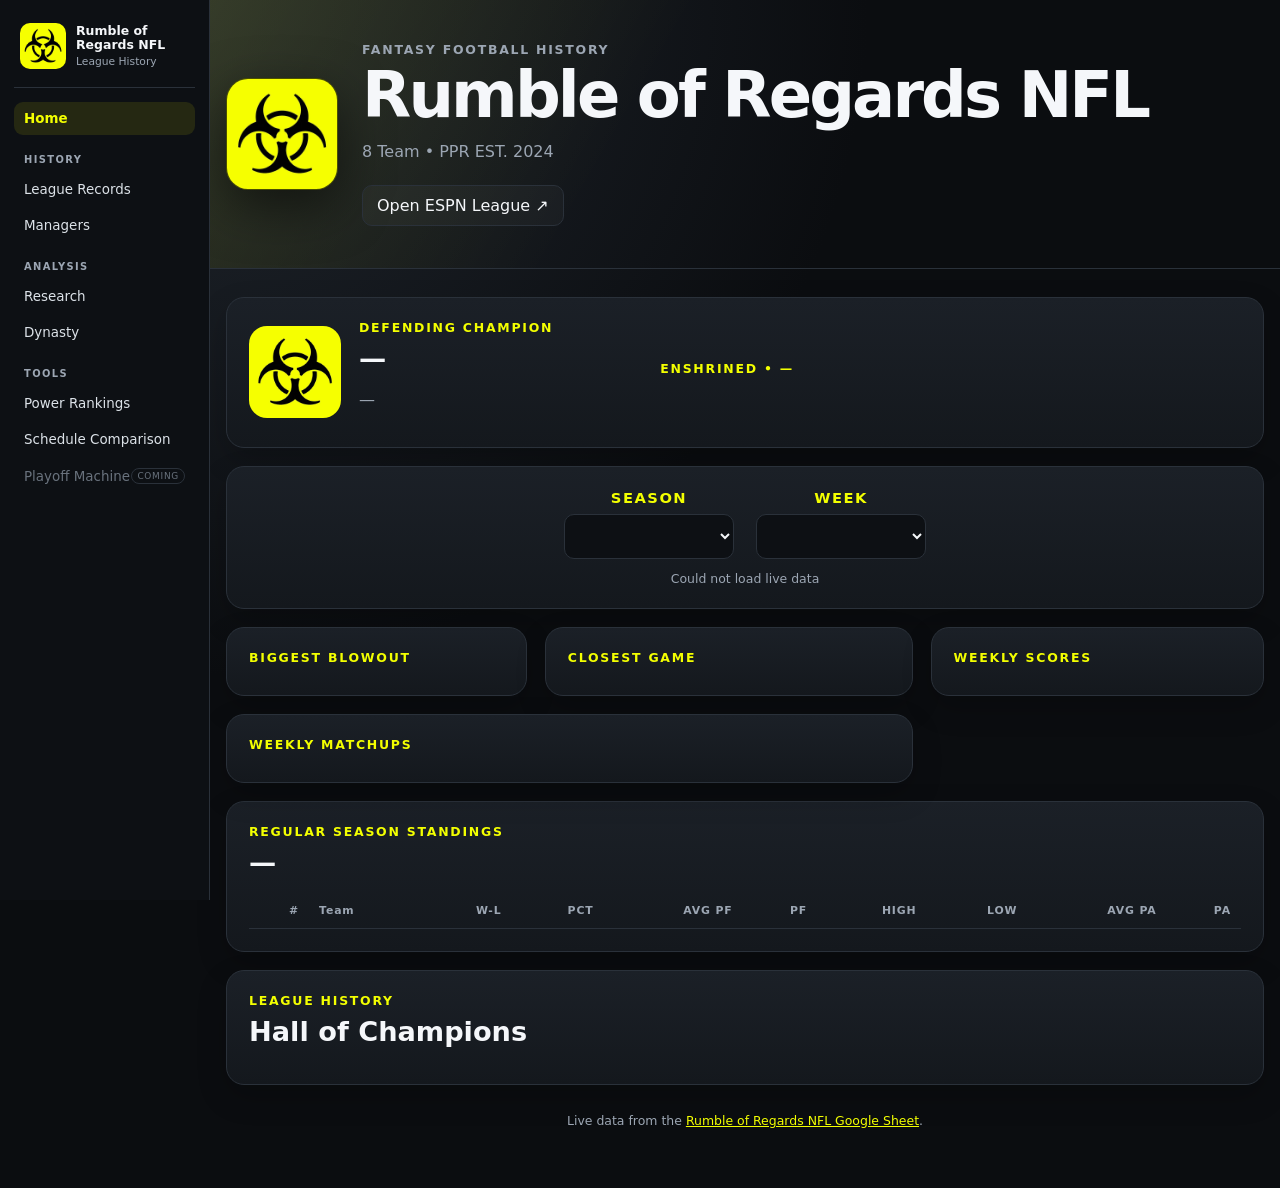
==== index.html @ ae2e580d "Add files via upload" ====
<!doctype html><html lang="en"><head><meta charset="utf-8"><meta name="viewport" content="width=device-width,initial-scale=1"><title>Rumble of Regards NFL</title><link rel="stylesheet" href="styles.css"></head><body data-page="home" data-root="">
<button class="nav-toggle" id="navToggle" aria-label="Open navigation">☰</button>
<aside class="sidebar" id="sidebar"><a class="side-brand" href="./"><img src="league-logo.png" alt="League logo"><span><strong>Rumble of Regards NFL</strong><small>League History</small></span></a><nav class="side-nav"><a class="active" href="./">Home</a><p>History</p><a href="records/">League Records</a><a href="managers/">Managers</a><p>Analysis</p><a href="research/">Research</a><a href="dynasty/">Dynasty</a><p>Tools</p><a href="power-rankings/">Power Rankings</a><a href="schedule-comparison/">Schedule Comparison</a><span class="coming">Playoff Machine <em>Coming</em></span></nav></aside>
<div class="site-content">
<header class="hero"><div class="hero-inner"><img class="league-logo" src="league-logo.png" alt="League logo"><div><p class="eyebrow">FANTASY FOOTBALL HISTORY</p><h1 id="leagueName">Rumble of Regards NFL</h1><p id="leagueMeta">8 Team • PPR EST. 2024</p><a class="espn" href="https://fantasy.espn.com/football/league?leagueId=625734384" target="_blank" rel="noopener">Open ESPN League ↗</a></div></div></header>
<main class="shell">
<section class="champ card"><div class="champ-identity"><img id="champLogo" class="champ-logo" src="league-logo.png" alt="Champion logo"><div><p class="section-kicker">DEFENDING CHAMPION</p><h2 id="champTeam">—</h2><p id="champOwner" class="muted">—</p></div></div><div><p class="section-kicker">ENSHRINED • <span id="champYear">—</span></p><div id="enshrined" class="chips"></div></div></section>
<section class="controls card"><div class="selector-group"><label>SEASON<select id="yearSelect"></select></label><label>WEEK<select id="weekSelect"></select></label></div><div id="status" class="status">Loading live league data…</div></section>
<section id="weeklySection" class="weekly"><div class="weekly-left"><div class="weekly-records"><article class="matchup card blowout-card"><p class="section-kicker">BIGGEST BLOWOUT</p><div id="blowout"></div></article><article class="matchup card closest-card"><p class="section-kicker">CLOSEST GAME</p><div id="closest"></div></article></div><article id="weeklyMatchupsCard" class="card weekly-matchups-card"><p class="section-kicker">WEEKLY MATCHUPS</p><div id="weeklyMatchups" class="weekly-matchups"></div></article></div><article class="rankings card"><p class="section-kicker">WEEKLY SCORES</p><div id="scorers"></div></article></section>
<section class="card standings-card"><div class="section-head"><div><p class="section-kicker">REGULAR SEASON STANDINGS</p><h2 id="standingsTitle">—</h2></div></div><div class="table-wrap"><table><thead><tr><th>#</th><th>Team</th><th>W-L</th><th>PCT</th><th>AVG PF</th><th>PF</th><th>HIGH</th><th>LOW</th><th>AVG PA</th><th>PA</th></tr></thead><tbody id="standings"></tbody></table></div></section>
<section class="card shrine-card"><div class="section-head"><div><p class="section-kicker">LEAGUE HISTORY</p><h2>Hall of Champions</h2></div></div><div id="shrine" class="shrine"></div></section>
<footer>Live data from the <a href="https://docs.google.com/spreadsheets/d/1fAeyzxWgOLn67g6x2Xu19f7HSlxqkM6YHF6nb90dzz0/preview#gid=2092058691" target="_blank" rel="noopener noreferrer">Rumble of Regards NFL Google Sheet</a>.</footer></main></div><script src="app.js"></script></body></html>
---- styles.css ----
:root{--bg:#0b0d10;--panel:#14181d;--panel2:#1b2027;--text:#f5f7fa;--muted:#9ca6b3;--line:#2a313a;--accent:#f3ff00;--danger:#ff6b6b;--good:#7ee787}*{box-sizing:border-box}body{margin:0;background:radial-gradient(circle at 15% 0,#20262e 0,#0b0d10 42%);color:var(--text);font-family:Inter,ui-sans-serif,system-ui,-apple-system,Segoe UI,sans-serif}.hero{border-bottom:1px solid var(--line);background:linear-gradient(120deg,rgba(243,255,0,.10),transparent 40%)}.hero-inner,.shell{width:min(1180px,calc(100% - 32px));margin:auto}.hero-inner{display:flex;gap:24px;align-items:center;padding:42px 0}.league-logo{width:112px;height:112px;object-fit:cover;border-radius:22px;border:1px solid #4b4f00;box-shadow:0 16px 50px #0008}.eyebrow,.section-kicker{font-size:.78rem;letter-spacing:.14em;font-weight:900;color:var(--accent);margin:0 0 8px}.hero h1{font-size:clamp(2rem,5vw,4rem);line-height:.95;margin:0 0 10px;letter-spacing:-.045em}.hero p{color:var(--muted)}.espn{display:inline-block;margin-top:8px;padding:10px 14px;border:1px solid var(--line);border-radius:10px;color:var(--text);text-decoration:none;background:#ffffff08}.shell{padding:28px 0 60px}.card{background:linear-gradient(180deg,var(--panel2),var(--panel));border:1px solid var(--line);border-radius:18px;padding:22px;box-shadow:0 12px 30px #0003}.champ{display:grid;grid-template-columns:1fr 1.5fr;gap:24px;align-items:center}.champ-identity{display:flex;gap:18px;align-items:center}.champ-logo{width:92px;height:92px;border-radius:18px;object-fit:cover;background:#0d1014}.champ h2,.section-head h2{margin:0;font-size:1.7rem}.muted{color:var(--muted)}.chips{display:flex;flex-wrap:wrap;gap:8px}.chip{background:#0d1014;border:1px solid var(--line);padding:7px 10px;border-radius:999px;font-size:.85rem}.controls{margin-top:18px;text-align:center}.selector-group{display:flex;justify-content:center;gap:22px}.controls label{font-size:.92rem;color:var(--accent);font-weight:900;letter-spacing:.10em}.controls select{display:block;margin-top:8px;min-width:170px;background:#0d1014;color:var(--text);border:1px solid var(--line);border-radius:10px;padding:12px 38px 12px 14px;font-size:1rem;font-weight:700}.status{margin-top:12px;color:var(--muted);font-size:.78rem}.weekly{display:grid;grid-template-columns:1fr 1fr 1.25fr;gap:18px;margin-top:18px}.matchup-line{display:flex;justify-content:space-between;align-items:center;gap:15px;padding:11px 0;border-bottom:1px solid var(--line)}.matchup-line:last-of-type{border-bottom:0}.team-ident{display:flex;align-items:center;gap:10px;min-width:0}.team-ident>span{display:flex;flex-direction:column;min-width:0}.team-ident strong{font-size:.94rem;white-space:normal}.team-ident small{color:var(--muted);font-size:.72rem;margin-top:2px}.team-logo{width:42px;height:42px;border-radius:9px;object-fit:cover;flex:0 0 auto}.rank-logo{width:32px;height:32px;border-radius:7px;object-fit:cover}.stand-logo{width:30px;height:30px;border-radius:6px;object-fit:cover}.score{font-variant-numeric:tabular-nums;font-weight:800}.diff{margin-top:14px;font-size:1.55rem;font-weight:900}.matchup:nth-child(1) .diff{color:var(--danger)}.matchup:nth-child(2) .diff{color:var(--good)}.rank-row{display:grid;grid-template-columns:28px 1fr auto;gap:10px;align-items:center;padding:7px 0;border-bottom:1px solid var(--line);font-size:.92rem}.rank-row:last-child{border:0}.rank-num{color:var(--muted);font-weight:800}.standings-card,.shrine-card{margin-top:18px}.section-head{display:flex;align-items:end;justify-content:space-between;margin-bottom:15px}.table-wrap{overflow-x:auto}table{width:100%;border-collapse:collapse;white-space:nowrap}th,td{text-align:right;padding:11px 10px;border-bottom:1px solid var(--line);font-size:.86rem;font-variant-numeric:tabular-nums}th{font-size:.68rem;letter-spacing:.08em;color:var(--muted)}th:nth-child(2),td:nth-child(2){text-align:left}tbody tr:hover{background:#ffffff05}.shrine{display:grid;grid-template-columns:repeat(2,minmax(0,1fr));gap:16px}.champ-history{border:1px solid var(--line);border-radius:15px;padding:18px;background:#0d101480}.history-head{display:flex;gap:14px;align-items:center}.history-logo{width:72px;height:72px;border-radius:14px;object-fit:cover}.history-year{color:var(--accent);font-size:.7rem;letter-spacing:.12em;font-weight:900}.history-head h3{margin:3px 0 2px;font-size:1.25rem}.history-head p{margin:0;color:var(--muted);font-size:.85rem}.history-roster{display:flex;flex-wrap:wrap;gap:6px;margin-top:14px}.history-roster span{font-size:.75rem;padding:6px 8px;border:1px solid var(--line);border-radius:999px;color:#d9dee5}footer{text-align:center;color:var(--muted);font-size:.78rem;padding-top:28px}@media(max-width:850px){.weekly{grid-template-columns:1fr 1fr}.rankings{grid-column:1/-1}.champ{grid-template-columns:1fr}.shrine{grid-template-columns:1fr}}@media(max-width:560px){.hero-inner{align-items:flex-start}.league-logo{width:78px;height:78px;border-radius:16px}.weekly{grid-template-columns:1fr}.rankings{grid-column:auto}.selector-group{gap:10px}.controls label{flex:1}.controls select{min-width:0;width:100%}.card{padding:17px}.hero-inner,.shell{width:min(100% - 20px,1180px)}.champ-logo{width:72px;height:72px}.team-logo{width:38px;height:38px}}

/* v2.3.1 weekly matchups — preserves the original three-column weekly layout */
.weekly{align-items:start}
.weekly>.matchup,.weekly>.rankings{align-self:start;height:auto}
.weekly-matchups-card{grid-column:1/3;min-width:0}
.weekly-matchups{display:grid;grid-template-columns:repeat(2,minmax(0,1fr));gap:12px}
.weekly-game{border:1px solid var(--line);border-radius:13px;background:#0d101480;overflow:hidden}
.game-team{display:grid;grid-template-columns:minmax(0,1fr) auto;gap:12px;align-items:center;padding:11px 12px}
.game-team+.game-team{border-top:1px solid var(--line)}
.game-team .team-ident{min-width:0}
.game-team .team-logo{width:38px;height:38px}
.game-meta{display:flex;gap:8px;align-items:center;margin-top:3px;font-size:.70rem;color:var(--muted);font-variant-numeric:tabular-nums}
.game-record{font-weight:750;color:#c6ced8}
.streak{font-weight:900;letter-spacing:.02em}
.streak-win{color:var(--good)}
.streak-loss{color:var(--danger)}
.game-score{font-size:1.05rem;font-weight:900;font-variant-numeric:tabular-nums;color:var(--text)}
.game-team.loser .game-score{color:#7f8995}
.weekly.playoffs .weekly-matchups-card{grid-column:1/-1}
@media(max-width:850px){.weekly-matchups-card{grid-column:1/-1}.weekly-matchups{grid-template-columns:repeat(2,minmax(0,1fr))}}
@media(max-width:560px){.weekly-matchups{grid-template-columns:1fr}.game-team{padding:10px}.game-meta{gap:6px}}

/* v2.3.2 balanced weekly layout */
.weekly{grid-template-columns:minmax(0,1.75fr) minmax(260px,.85fr);align-items:start}
.weekly-left{display:grid;gap:18px;min-width:0}
.weekly-records{display:grid;grid-template-columns:minmax(0,.9fr) minmax(0,1.1fr);gap:18px;align-items:stretch}
.weekly-records>.matchup{height:100%;align-self:stretch}
.weekly-matchups-card{grid-column:auto;min-width:0}
.weekly-matchups{grid-template-columns:repeat(2,minmax(0,1fr))}
.weekly>.rankings{grid-column:2;grid-row:1;align-self:start;height:auto;min-width:0}
.weekly.playoffs .weekly-left{display:contents}
.weekly.playoffs .weekly-records{grid-column:1;grid-row:1}
.weekly.playoffs>.rankings{grid-column:2;grid-row:1}
.weekly.playoffs .weekly-matchups-card{grid-column:1/-1;grid-row:2}
@media(max-width:850px){
  .weekly{grid-template-columns:1fr}
  .weekly-left{display:grid}
  .weekly>.rankings,.weekly.playoffs>.rankings{grid-column:1;grid-row:auto}
  .weekly.playoffs .weekly-left{display:grid}
  .weekly.playoffs .weekly-records,.weekly.playoffs .weekly-matchups-card{grid-column:auto;grid-row:auto}
}
@media(max-width:560px){
  .weekly-records{grid-template-columns:1fr}
  .weekly-matchups{grid-template-columns:1fr}
}

/* v2.4.1 navigation — layered on top of the locked v2.3.2 homepage */
.sidebar{position:fixed;inset:0 auto 0 0;width:210px;background:#0d1014;border-right:1px solid var(--line);z-index:50;padding:18px 14px;overflow-y:auto}.site-content{margin-left:210px}.side-brand{display:flex;align-items:center;gap:10px;color:var(--text);text-decoration:none;padding:5px 6px 18px;border-bottom:1px solid var(--line)}.side-brand img{width:46px;height:46px;border-radius:10px;object-fit:cover}.side-brand span{display:flex;flex-direction:column;min-width:0}.side-brand strong{font-size:.78rem;line-height:1.15}.side-brand small{font-size:.67rem;color:var(--muted);margin-top:3px}.side-nav{display:flex;flex-direction:column;gap:3px;padding-top:14px}.side-nav p{margin:16px 10px 5px;color:var(--muted);font-size:.62rem;font-weight:900;letter-spacing:.14em;text-transform:uppercase}.side-nav a,.side-nav .coming{display:flex;align-items:center;justify-content:space-between;padding:9px 10px;border-radius:9px;color:#dce2e8;text-decoration:none;font-size:.84rem}.side-nav a:hover{background:#ffffff08}.side-nav a.active{background:rgba(243,255,0,.10);color:var(--accent);font-weight:850}.side-nav .coming{color:#69727d}.side-nav em{font-style:normal;font-size:.56rem;text-transform:uppercase;letter-spacing:.08em;border:1px solid var(--line);border-radius:999px;padding:2px 5px}.nav-toggle{display:none;position:fixed;top:12px;left:12px;z-index:70;border:1px solid var(--line);border-radius:9px;background:#11151a;color:var(--text);font-size:1.25rem;padding:7px 10px}
/* Records */
.records-hero{border-bottom:1px solid var(--line);background:linear-gradient(120deg,rgba(243,255,0,.10),transparent 40%)}.records-hero .hero-inner{padding:42px 0}.records-hero h1{font-size:clamp(2.2rem,5vw,4rem);line-height:.95;margin:0 0 10px;letter-spacing:-.045em}.records-hero p{color:var(--muted)}.records-status{text-align:center;margin:0 0 18px}.record-grid{display:grid;grid-template-columns:repeat(2,minmax(0,1fr));gap:18px;margin-top:18px}.record-card h2{margin:0 0 14px;font-size:1.45rem}.record-list,.record-matchups{display:flex;flex-direction:column;gap:8px}.record-row{display:grid;grid-template-columns:32px minmax(0,1fr) auto;align-items:center;gap:10px;padding:10px 0;border-bottom:1px solid var(--line)}.record-row:last-child{border-bottom:0}.record-rank{font-weight:900;color:var(--muted);font-variant-numeric:tabular-nums}.record-value{font-weight:950;font-size:1.08rem;font-variant-numeric:tabular-nums;text-align:right}.record-detail{color:var(--muted);font-size:.70rem;margin-top:3px}.record-game{border:1px solid var(--line);border-radius:13px;background:#0d101480;overflow:hidden}.record-game-head{display:flex;justify-content:space-between;align-items:baseline;gap:12px;padding:9px 12px;border-bottom:1px solid var(--line)}.record-game-head strong{font-size:1rem}.record-game-head span{font-size:.68rem;color:var(--muted);text-transform:uppercase;letter-spacing:.07em}.record-game .game-team{padding:9px 12px}.record-game .game-score{font-size:1rem}.record-game .team-logo{width:36px;height:36px}.record-game .game-team.winner .game-score{color:var(--text)}.record-game .game-team.loser .game-score{color:#7f8995}
@media(max-width:1100px){.sidebar{width:185px}.site-content{margin-left:185px}}
@media(max-width:850px){.sidebar{transform:translateX(-100%);transition:transform .2s ease;width:230px;box-shadow:12px 0 30px #0008}.sidebar.open{transform:translateX(0)}.site-content{margin-left:0}.nav-toggle{display:block}.record-grid{grid-template-columns:1fr}.records-hero .hero-inner{padding-top:70px}}

/* v2.5 Managers */
.managers-shell{display:flex;flex-direction:column;gap:18px}.manager-picker{text-align:center}.manager-picker label{font-size:.72rem;color:var(--accent);font-weight:900;letter-spacing:.12em}.manager-picker select{display:block;margin:9px auto 0;min-width:260px;background:#0d1014;color:var(--text);border:1px solid var(--line);border-radius:10px;padding:12px 38px 12px 14px;font-size:1rem;font-weight:800}.manager-profile{display:flex;align-items:center;gap:20px}.manager-logo{width:100px;height:100px;border-radius:18px;object-fit:cover}.manager-profile h2{font-size:2rem;margin:3px 0}.career-stat-grid{display:grid;grid-template-columns:repeat(5,minmax(0,1fr));gap:10px;margin:2px 0 20px}.career-stat{background:#0d1014;border:1px solid var(--line);border-radius:12px;padding:14px}.career-stat span{display:block;color:var(--muted);font-size:.67rem;text-transform:uppercase;letter-spacing:.07em;font-weight:800}.career-stat strong{display:block;margin-top:5px;font-size:1.18rem;font-variant-numeric:tabular-nums}.career-record-grid{grid-template-columns:repeat(4,minmax(0,1fr));margin-bottom:0}.subsection-title{border-top:1px solid var(--line);padding-top:18px;margin:0 0 8px;color:var(--accent);font-size:.72rem;font-weight:900;letter-spacing:.10em;text-transform:uppercase}.manager-two-col{display:grid;grid-template-columns:1.15fr .85fr;gap:18px}.manager-table th:first-child,.manager-table td:first-child{text-align:left}.manager-table th:nth-child(2),.manager-table td:nth-child(2){text-align:left}.h2h-table th:not(:first-child),.h2h-table td:not(:first-child),.playoff-table th:not(:first-child),.playoff-table td:not(:first-child){text-align:right}.playoff-table th:first-child,.playoff-table td:first-child{text-align:left}
@media(max-width:950px){.career-stat-grid{grid-template-columns:repeat(3,1fr)}.career-record-grid{grid-template-columns:repeat(2,1fr)}.manager-two-col{grid-template-columns:1fr}}
@media(max-width:560px){.manager-profile{align-items:flex-start}.manager-logo{width:78px;height:78px}.career-stat-grid,.career-record-grid{grid-template-columns:repeat(2,1fr)}.manager-picker select{min-width:0;width:100%}}

/* v2.6 Research */
.research-shell{display:flex;flex-direction:column;gap:18px}.research-controls{text-align:center}.research-selectors{display:flex;justify-content:center;gap:18px;flex-wrap:wrap}.research-selectors label{font-size:.72rem;color:var(--accent);font-weight:900;letter-spacing:.12em}.research-selectors select{display:block;margin-top:8px;min-width:145px;background:#0d1014;color:var(--text);border:1px solid var(--line);border-radius:10px;padding:11px 34px 11px 12px;font-size:.95rem;font-weight:800}.research-range{margin:10px 0 0;font-weight:850}.research-table-wrap{margin-top:14px}.research-table{min-width:900px}.research-table th:first-child,.research-table td:first-child{text-align:right}.research-table th:nth-child(2),.research-table td:nth-child(2){position:sticky;left:0;background:var(--panel);z-index:2}.research-table thead th:nth-child(2){z-index:3}.research-table td strong{color:var(--accent)}
@media(max-width:560px){.research-selectors{display:grid;grid-template-columns:1fr 1fr}.research-selectors label:first-child{grid-column:1/-1}.research-selectors select{width:100%;min-width:0}}

/* Dynasty */
.dynasty-controls{display:flex;align-items:center;justify-content:space-between;gap:24px}.dynasty-check{display:flex;align-items:center;gap:10px;font-weight:800;cursor:pointer}.dynasty-check input{width:20px;height:20px}.dynasty-podium-grid{display:grid;grid-template-columns:repeat(3,1fr);gap:16px}.dynasty-podium{background:var(--card);border:1px solid var(--line);border-radius:18px;padding:22px;display:flex;flex-direction:column;align-items:center;text-align:center;gap:8px}.dynasty-podium .team-ident{flex-direction:column}.dynasty-podium .history-logo{width:68px;height:68px}.dynasty-podium>strong{font-size:1.8rem}.dynasty-rank{font-weight:900;font-size:1.15rem}.dynasty-table-wrap{overflow-x:auto}.dynasty-table{min-width:1550px}.dynasty-key{display:grid;grid-template-columns:repeat(3,1fr);gap:18px}.dynasty-key h3{margin:0 0 6px}.dynasty-key p{margin:0;color:var(--muted)}@media(max-width:800px){.dynasty-controls{align-items:flex-start;flex-direction:column}.dynasty-podium-grid,.dynasty-key{grid-template-columns:1fr}}
.dynasty-control-group{display:flex;gap:22px;align-items:center;flex-wrap:wrap}.dynasty-sort-label{display:flex;align-items:center;gap:9px;font-weight:700}.dynasty-sort-label select{min-width:170px}.dynasty-core{display:flex;gap:10px;justify-content:center;flex-wrap:wrap;margin-top:10px;font-size:.78rem}.dynasty-core span{background:rgba(255,255,255,.06);border:1px solid var(--line);border-radius:999px;padding:5px 8px}.dynasty-core b{margin-left:3px}

/* v2.7.6: League Records emphasis + footer source links */
.record-game-head strong {
  color: var(--accent);
}
footer a,
footer a:visited {
  color: var(--accent);
  text-decoration: underline;
}
footer a:hover {
  color: var(--text);
}


/* v2.8 Power Rankings */
.power-shell{display:flex;flex-direction:column;gap:18px}.power-controls{text-align:center}.power-selectors{display:flex;justify-content:center;gap:18px;flex-wrap:wrap}.power-selectors label{font-size:.72rem;color:var(--accent);font-weight:900;letter-spacing:.12em}.power-selectors select{display:block;margin-top:8px;min-width:160px;background:#0d1014;color:var(--text);border:1px solid var(--line);border-radius:10px;padding:11px 34px 11px 12px;font-size:.95rem;font-weight:800}.power-table{min-width:850px}.power-table th:first-child,.power-table td:first-child{text-align:right}.power-table .power-score{color:var(--accent);font-size:1rem}.power-formula h2{margin:0 0 12px}.power-formula p{line-height:1.55}.power-formula strong{color:var(--text)}
@media(max-width:560px){.power-selectors{display:grid;grid-template-columns:1fr 1fr}.power-selectors select{width:100%;min-width:0}}


/* v2.9 Schedule Comparison */
.schedule-shell{display:flex;flex-direction:column;gap:18px}.schedule-controls{text-align:center}.schedule-selectors{display:flex;justify-content:center;gap:18px;flex-wrap:wrap}.schedule-selectors label{font-size:.72rem;color:var(--accent);font-weight:900;letter-spacing:.12em}.schedule-selectors select{display:block;margin-top:8px;min-width:170px;background:#0d1014;color:var(--text);border:1px solid var(--line);border-radius:10px;padding:11px 34px 11px 12px;font-size:.95rem;font-weight:800}.schedule-table{max-width:760px;margin:0 auto}.schedule-table th:first-child,.schedule-table td:first-child{text-align:left}.schedule-table th:nth-child(2),.schedule-table td:nth-child(2),.schedule-table th:nth-child(3),.schedule-table td:nth-child(3){text-align:right}.schedule-diff{font-size:1rem}.schedule-positive .schedule-diff{color:var(--good)}.schedule-negative .schedule-diff{color:var(--danger)}.schedule-own{background:rgba(243,255,0,.06)}.schedule-own .schedule-diff{color:var(--accent)}
@media(max-width:650px){.schedule-selectors{display:grid;grid-template-columns:1fr 1fr}.schedule-selectors label:last-child{grid-column:1/-1}.schedule-selectors select{width:100%;min-width:0}}
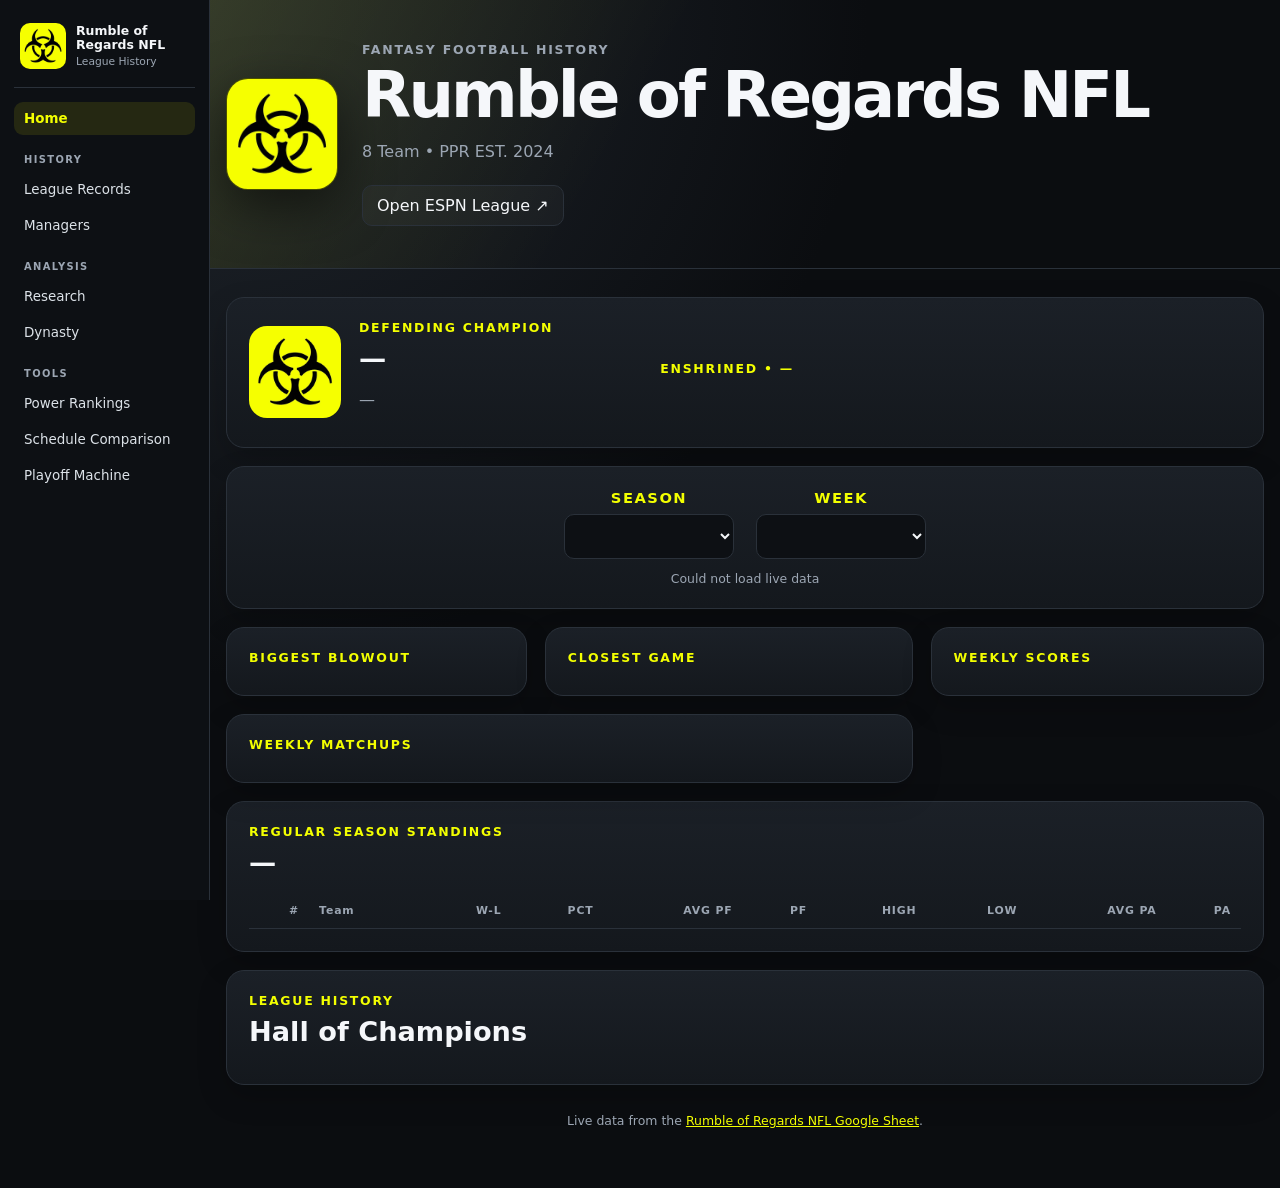
==== commit 91106c98: "Add files via upload" ====
--- a/index.html
+++ b/index.html
@@ -1,6 +1,6 @@
 <!doctype html><html lang="en"><head><meta charset="utf-8"><meta name="viewport" content="width=device-width,initial-scale=1"><title>Rumble of Regards NFL</title><link rel="stylesheet" href="styles.css"></head><body data-page="home" data-root="">
 <button class="nav-toggle" id="navToggle" aria-label="Open navigation">☰</button>
-<aside class="sidebar" id="sidebar"><a class="side-brand" href="./"><img src="league-logo.png" alt="League logo"><span><strong>Rumble of Regards NFL</strong><small>League History</small></span></a><nav class="side-nav"><a class="active" href="./">Home</a><p>History</p><a href="records/">League Records</a><a href="managers/">Managers</a><p>Analysis</p><a href="research/">Research</a><a href="dynasty/">Dynasty</a><p>Tools</p><a href="power-rankings/">Power Rankings</a><a href="schedule-comparison/">Schedule Comparison</a><span class="coming">Playoff Machine <em>Coming</em></span></nav></aside>
+<aside class="sidebar" id="sidebar"><a class="side-brand" href="./"><img src="league-logo.png" alt="League logo"><span><strong>Rumble of Regards NFL</strong><small>League History</small></span></a><nav class="side-nav"><a class="active" href="./">Home</a><p>History</p><a href="records/">League Records</a><a href="managers/">Managers</a><p>Analysis</p><a href="research/">Research</a><a href="dynasty/">Dynasty</a><p>Tools</p><a href="power-rankings/">Power Rankings</a><a href="schedule-comparison/">Schedule Comparison</a><a href="playoff-machine/">Playoff Machine</a></nav></aside>
 <div class="site-content">
 <header class="hero"><div class="hero-inner"><img class="league-logo" src="league-logo.png" alt="League logo"><div><p class="eyebrow">FANTASY FOOTBALL HISTORY</p><h1 id="leagueName">Rumble of Regards NFL</h1><p id="leagueMeta">8 Team • PPR EST. 2024</p><a class="espn" href="https://fantasy.espn.com/football/league?leagueId=625734384" target="_blank" rel="noopener">Open ESPN League ↗</a></div></div></header>
 <main class="shell">
@@ -9,4 +9,4 @@
 <section id="weeklySection" class="weekly"><div class="weekly-left"><div class="weekly-records"><article class="matchup card blowout-card"><p class="section-kicker">BIGGEST BLOWOUT</p><div id="blowout"></div></article><article class="matchup card closest-card"><p class="section-kicker">CLOSEST GAME</p><div id="closest"></div></article></div><article id="weeklyMatchupsCard" class="card weekly-matchups-card"><p class="section-kicker">WEEKLY MATCHUPS</p><div id="weeklyMatchups" class="weekly-matchups"></div></article></div><article class="rankings card"><p class="section-kicker">WEEKLY SCORES</p><div id="scorers"></div></article></section>
 <section class="card standings-card"><div class="section-head"><div><p class="section-kicker">REGULAR SEASON STANDINGS</p><h2 id="standingsTitle">—</h2></div></div><div class="table-wrap"><table><thead><tr><th>#</th><th>Team</th><th>W-L</th><th>PCT</th><th>AVG PF</th><th>PF</th><th>HIGH</th><th>LOW</th><th>AVG PA</th><th>PA</th></tr></thead><tbody id="standings"></tbody></table></div></section>
 <section class="card shrine-card"><div class="section-head"><div><p class="section-kicker">LEAGUE HISTORY</p><h2>Hall of Champions</h2></div></div><div id="shrine" class="shrine"></div></section>
-<footer>Live data from the <a href="https://docs.google.com/spreadsheets/d/1fAeyzxWgOLn67g6x2Xu19f7HSlxqkM6YHF6nb90dzz0/preview#gid=2092058691" target="_blank" rel="noopener noreferrer">Rumble of Regards NFL Google Sheet</a>.</footer></main></div><script src="app.js"></script></body></html>
+<footer>Live data from the <a href="https://docs.google.com/spreadsheets/d/e/2PACX-1vQHXrlutk_HgerfirsdUdHee4iSlWc9iG8PuyQx7CvtLcKI5knCtkG09WXN5C--NkTXt9Rr7ULzX_2f/pubhtml" target="_blank" rel="noopener noreferrer">Rumble of Regards NFL Google Sheet</a>.</footer></main></div><script src="app.js"></script></body></html>
--- a/styles.css
+++ b/styles.css
@@ -87,3 +87,6 @@
 /* v2.9 Schedule Comparison */
 .schedule-shell{display:flex;flex-direction:column;gap:18px}.schedule-controls{text-align:center}.schedule-selectors{display:flex;justify-content:center;gap:18px;flex-wrap:wrap}.schedule-selectors label{font-size:.72rem;color:var(--accent);font-weight:900;letter-spacing:.12em}.schedule-selectors select{display:block;margin-top:8px;min-width:170px;background:#0d1014;color:var(--text);border:1px solid var(--line);border-radius:10px;padding:11px 34px 11px 12px;font-size:.95rem;font-weight:800}.schedule-table{max-width:760px;margin:0 auto}.schedule-table th:first-child,.schedule-table td:first-child{text-align:left}.schedule-table th:nth-child(2),.schedule-table td:nth-child(2),.schedule-table th:nth-child(3),.schedule-table td:nth-child(3){text-align:right}.schedule-diff{font-size:1rem}.schedule-positive .schedule-diff{color:var(--good)}.schedule-negative .schedule-diff{color:var(--danger)}.schedule-own{background:rgba(243,255,0,.06)}.schedule-own .schedule-diff{color:var(--accent)}
 @media(max-width:650px){.schedule-selectors{display:grid;grid-template-columns:1fr 1fr}.schedule-selectors label:last-child{grid-column:1/-1}.schedule-selectors select{width:100%;min-width:0}}
+
+/* v3.0 Playoff Machine */
+.playoff-shell{display:flex;flex-direction:column;gap:18px}.playoff-controls{text-align:center}.playoff-selectors{display:flex;justify-content:center;gap:18px;flex-wrap:wrap}.playoff-selectors label{font-size:.72rem;color:var(--accent);font-weight:900;letter-spacing:.12em}.playoff-selectors select{display:block;margin-top:8px;min-width:180px;background:#0d1014;color:var(--text);border:1px solid var(--line);border-radius:10px;padding:11px 34px 11px 12px;font-size:.95rem;font-weight:800}.playoff-reset{margin-top:10px;border:1px solid var(--line);background:#0d1014;color:var(--text);border-radius:9px;padding:9px 14px;font-weight:800;cursor:pointer}.playoff-table th:nth-child(n+3),.playoff-table td:nth-child(n+3){text-align:right}.playoff-in{background:rgba(243,255,0,.035)}.playoff-note{font-size:.72rem;margin:12px 0 0}.playoff-week{padding:8px 0 18px;border-bottom:1px solid var(--line)}.playoff-week:last-child{border-bottom:0}.playoff-week h3{color:var(--accent);margin:4px 0 10px}.playoff-game-list{display:grid;grid-template-columns:repeat(2,minmax(0,1fr));gap:10px}.playoff-game{display:grid;grid-template-columns:1fr auto 1fr;align-items:center;gap:8px}.playoff-game>span{color:var(--muted);font-size:.72rem;font-weight:900}.playoff-pick{width:100%;text-align:left;background:#0d1014;color:var(--text);border:1px solid var(--line);border-radius:12px;padding:10px;cursor:pointer}.playoff-pick:hover{border-color:#59636f}.playoff-pick.selected{border-color:var(--accent);background:rgba(243,255,0,.09)}.playoff-pick .team-ident{pointer-events:none}.playoff-pick .stand-logo{width:34px;height:34px}.playoff-pick small{display:block}@media(max-width:800px){.playoff-game-list{grid-template-columns:1fr}}@media(max-width:520px){.playoff-selectors{display:grid;grid-template-columns:1fr}.playoff-selectors select{width:100%;min-width:0}.playoff-game{grid-template-columns:1fr}.playoff-game>span{text-align:center}}
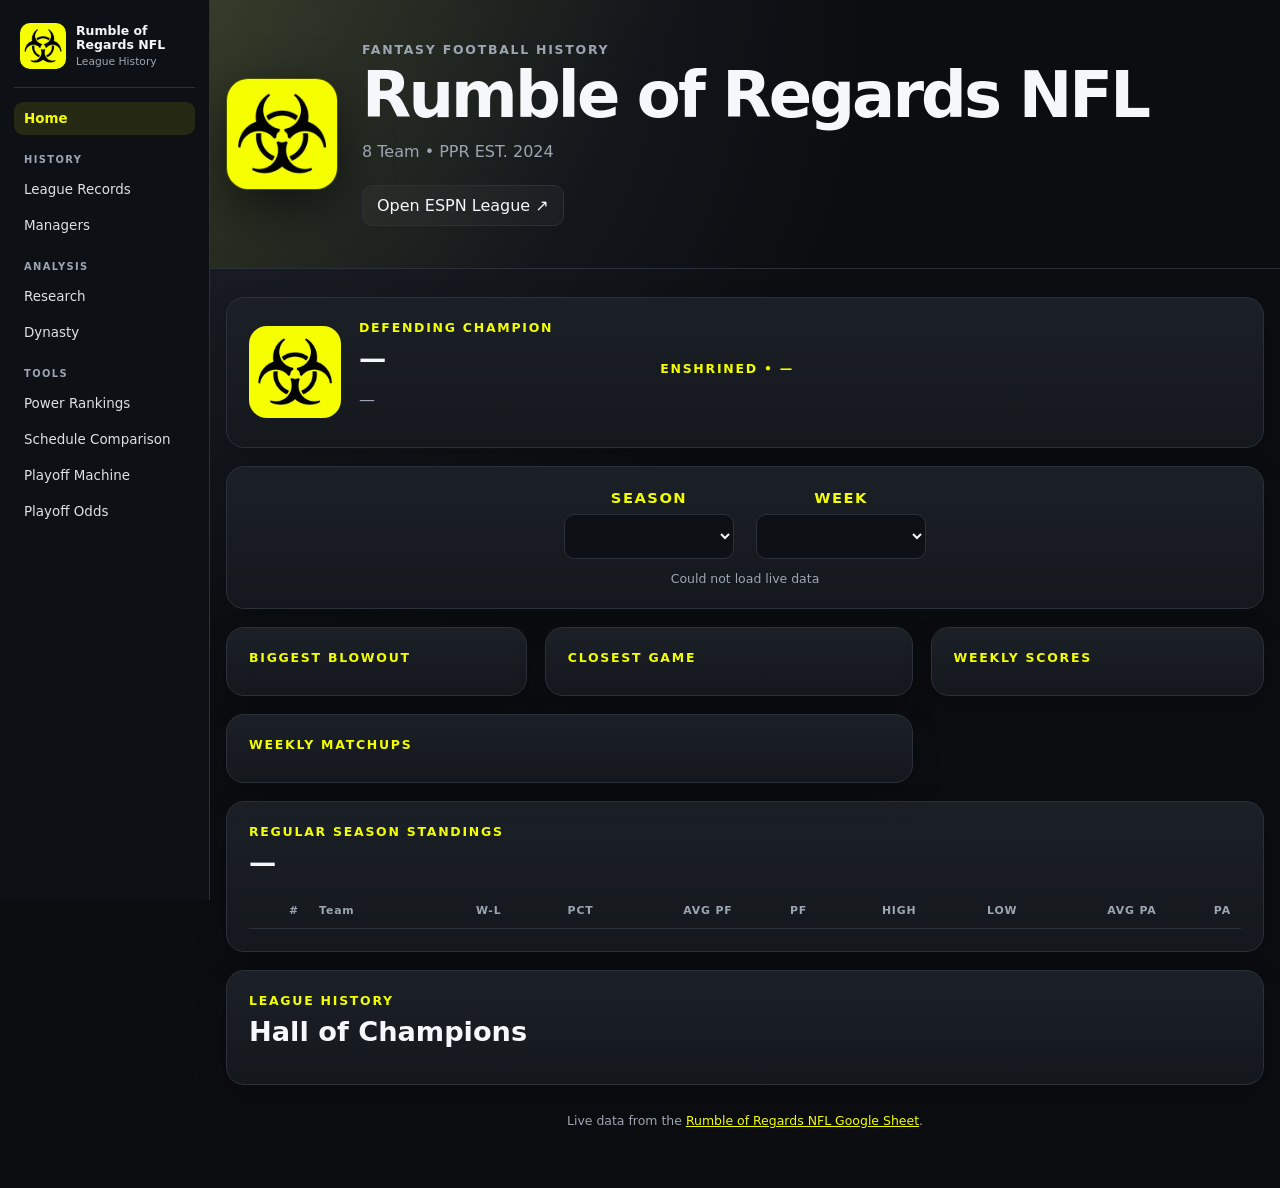
==== commit 8813bf62: "Add files via upload" ====
--- a/index.html
+++ b/index.html
@@ -1,6 +1,6 @@
 <!doctype html><html lang="en"><head><meta charset="utf-8"><meta name="viewport" content="width=device-width,initial-scale=1"><title>Rumble of Regards NFL</title><link rel="stylesheet" href="styles.css"></head><body data-page="home" data-root="">
 <button class="nav-toggle" id="navToggle" aria-label="Open navigation">☰</button>
-<aside class="sidebar" id="sidebar"><a class="side-brand" href="./"><img src="league-logo.png" alt="League logo"><span><strong>Rumble of Regards NFL</strong><small>League History</small></span></a><nav class="side-nav"><a class="active" href="./">Home</a><p>History</p><a href="records/">League Records</a><a href="managers/">Managers</a><p>Analysis</p><a href="research/">Research</a><a href="dynasty/">Dynasty</a><p>Tools</p><a href="power-rankings/">Power Rankings</a><a href="schedule-comparison/">Schedule Comparison</a><a href="playoff-machine/">Playoff Machine</a></nav></aside>
+<aside class="sidebar" id="sidebar"><a class="side-brand" href="./"><img src="league-logo.png" alt="League logo"><span><strong>Rumble of Regards NFL</strong><small>League History</small></span></a><nav class="side-nav"><a class="active" href="./">Home</a><p>History</p><a href="records/">League Records</a><a href="managers/">Managers</a><p>Analysis</p><a href="research/">Research</a><a href="dynasty/">Dynasty</a><p>Tools</p><a href="power-rankings/">Power Rankings</a><a href="schedule-comparison/">Schedule Comparison</a><a href="playoff-machine/">Playoff Machine</a><a href="playoff-odds/">Playoff Odds</a></nav></aside>
 <div class="site-content">
 <header class="hero"><div class="hero-inner"><img class="league-logo" src="league-logo.png" alt="League logo"><div><p class="eyebrow">FANTASY FOOTBALL HISTORY</p><h1 id="leagueName">Rumble of Regards NFL</h1><p id="leagueMeta">8 Team • PPR EST. 2024</p><a class="espn" href="https://fantasy.espn.com/football/league?leagueId=625734384" target="_blank" rel="noopener">Open ESPN League ↗</a></div></div></header>
 <main class="shell">
--- a/styles.css
+++ b/styles.css
@@ -90,3 +90,53 @@
 
 /* v3.0 Playoff Machine */
 .playoff-shell{display:flex;flex-direction:column;gap:18px}.playoff-controls{text-align:center}.playoff-selectors{display:flex;justify-content:center;gap:18px;flex-wrap:wrap}.playoff-selectors label{font-size:.72rem;color:var(--accent);font-weight:900;letter-spacing:.12em}.playoff-selectors select{display:block;margin-top:8px;min-width:180px;background:#0d1014;color:var(--text);border:1px solid var(--line);border-radius:10px;padding:11px 34px 11px 12px;font-size:.95rem;font-weight:800}.playoff-reset{margin-top:10px;border:1px solid var(--line);background:#0d1014;color:var(--text);border-radius:9px;padding:9px 14px;font-weight:800;cursor:pointer}.playoff-table th:nth-child(n+3),.playoff-table td:nth-child(n+3){text-align:right}.playoff-in{background:rgba(243,255,0,.035)}.playoff-note{font-size:.72rem;margin:12px 0 0}.playoff-week{padding:8px 0 18px;border-bottom:1px solid var(--line)}.playoff-week:last-child{border-bottom:0}.playoff-week h3{color:var(--accent);margin:4px 0 10px}.playoff-game-list{display:grid;grid-template-columns:repeat(2,minmax(0,1fr));gap:10px}.playoff-game{display:grid;grid-template-columns:1fr auto 1fr;align-items:center;gap:8px}.playoff-game>span{color:var(--muted);font-size:.72rem;font-weight:900}.playoff-pick{width:100%;text-align:left;background:#0d1014;color:var(--text);border:1px solid var(--line);border-radius:12px;padding:10px;cursor:pointer}.playoff-pick:hover{border-color:#59636f}.playoff-pick.selected{border-color:var(--accent);background:rgba(243,255,0,.09)}.playoff-pick .team-ident{pointer-events:none}.playoff-pick .stand-logo{width:34px;height:34px}.playoff-pick small{display:block}@media(max-width:800px){.playoff-game-list{grid-template-columns:1fr}}@media(max-width:520px){.playoff-selectors{display:grid;grid-template-columns:1fr}.playoff-selectors select{width:100%;min-width:0}.playoff-game{grid-template-columns:1fr}.playoff-game>span{text-align:center}}
+
+/* v3.2 Playoff Machine */
+.playoff-controls{display:flex;flex-direction:column;align-items:center;gap:8px}.playoff-quick{display:flex;align-items:center;justify-content:center;gap:9px;flex-wrap:wrap;margin-top:6px}.playoff-quick>span{color:var(--muted);font-weight:800;font-size:.82rem}.playoff-quick button{border:1px solid var(--line);background:#0d1014;color:var(--text);border-radius:9px;padding:9px 13px;font-weight:800;cursor:pointer}.playoff-quick button:hover{border-color:var(--accent)}
+.playoff-week-tabs{display:flex;overflow-x:auto;border-bottom:1px solid var(--line);margin:0 -18px 18px;padding:0 18px;scrollbar-width:thin}.playoff-week-tab{flex:1 0 auto;min-width:92px;border:0;border-bottom:2px solid transparent;background:transparent;color:var(--muted);padding:12px 18px;font-weight:900;font-size:.92rem;cursor:pointer}.playoff-week-tab:hover{color:var(--text)}.playoff-week-tab.active{color:var(--accent);border-bottom-color:var(--accent);background:rgba(243,255,0,.035)}
+.playoff-game-list{display:grid;grid-template-columns:repeat(2,minmax(0,1fr));gap:16px 22px}.playoff-game{display:flex;flex-direction:column;gap:7px;position:relative}.playoff-pick{min-height:62px;padding:12px 14px}.playoff-tie-label{position:absolute;right:10px;top:50%;transform:translateY(-50%);font-size:.65rem;color:var(--accent);font-weight:900;text-transform:uppercase;letter-spacing:.05em;pointer-events:none}.playoff-game:has(.playoff-tie-label) .playoff-pick{border-color:rgba(243,255,0,.35)}
+.tiebreak-info{position:relative;display:inline-flex;vertical-align:middle;margin-left:7px;outline:none}.tiebreak-info>span:first-child{display:inline-flex;align-items:center;justify-content:center;width:18px;height:18px;border:1px solid var(--accent);border-radius:50%;color:var(--accent);font-size:.68rem;font-weight:900;cursor:help}.tiebreak-tip{display:none;position:absolute;z-index:30;left:24px;top:-8px;width:min(430px,70vw);padding:12px;background:#0d1014;border:1px solid var(--line);border-radius:10px;box-shadow:0 12px 28px rgba(0,0,0,.45);color:var(--text);text-align:left;white-space:normal}.tiebreak-info:hover .tiebreak-tip,.tiebreak-info:focus .tiebreak-tip,.tiebreak-info:focus-within .tiebreak-tip{display:block}.tiebreak-tip strong{display:block;color:var(--accent);margin-bottom:7px;font-size:.75rem}.tiebreak-tip em{display:block;font-style:normal;color:var(--muted);font-size:.72rem;line-height:1.45;margin-top:4px}
+@media(max-width:800px){.playoff-game-list{grid-template-columns:1fr}.playoff-week-tab{min-width:86px}.tiebreak-tip{left:auto;right:0;top:24px}}
+
+/* v3.3 Playoff Machine refinements */
+.playoff-machine-main{padding-top:28px}
+.playoff-schedule-card .playoff-quick{justify-content:flex-start;margin:0 0 16px}
+.playoff-progress{margin:0;text-align:right}
+.playoff-team-cell{display:flex;align-items:center;gap:12px;min-width:0}
+.playoff-team-cell .stand-logo{width:38px;height:38px;flex:0 0 38px;border-radius:8px;object-fit:cover}
+.playoff-team-copy{display:flex;flex-direction:column;align-items:flex-start;min-width:0;line-height:1.15}
+.playoff-team-label{display:block;color:var(--muted);font-size:.58rem;letter-spacing:.11em;font-weight:900;margin-bottom:3px}
+.playoff-team-name{display:flex;align-items:center;gap:0;max-width:100%;white-space:nowrap}
+.playoff-team-name>strong{font-size:.94rem}
+.playoff-team-copy>small{display:block;color:var(--muted);font-size:.72rem;margin-top:3px}
+.playoff-table tbody tr{height:72px}
+.playoff-table td:nth-child(2){min-width:280px}
+.playoff-team-name .tiebreak-info{flex:0 0 auto;margin-left:7px}
+.playoff-game-list{gap:26px 34px}
+.playoff-game{gap:9px;padding:4px 0}
+.playoff-pick{min-height:68px;padding:14px 16px}
+.playoff-week-tabs{margin-top:2px}
+@media(max-width:800px){.playoff-progress{text-align:left}.playoff-schedule-card .section-head{align-items:flex-start;flex-direction:column;gap:6px}.playoff-game-list{gap:24px}}
+
+/* v3.4 Playoff Machine refinements */
+.playoff-machine-main{padding-top:28px}
+.playoff-team-label{display:none}
+
+/* v3.5 Playoff Machine layout refinements */
+.playoff-table th:nth-child(2),.playoff-table td:nth-child(2){text-align:left!important}
+.playoff-week-tabs{display:grid;grid-template-columns:repeat(7,minmax(0,1fr));overflow:visible;margin:0 0 18px;padding:0;border-bottom:1px solid var(--line)}
+.playoff-week-tab{min-width:0;width:100%;padding:12px 8px}
+@media(max-width:1050px){.playoff-week-tabs{grid-template-columns:repeat(5,minmax(0,1fr))}}
+@media(max-width:700px){.playoff-week-tabs{grid-template-columns:repeat(3,minmax(0,1fr))}}
+@media(max-width:430px){.playoff-week-tabs{grid-template-columns:repeat(2,minmax(0,1fr))}}
+
+/* v3.6 Playoff Odds */
+.playoff-odds-shell{display:flex;flex-direction:column;gap:18px;padding-top:28px}
+.odds-controls{display:flex;align-items:end;justify-content:space-between;gap:18px}
+.odds-controls .selector-block label{display:block;font-size:.68rem;color:var(--accent);font-weight:900;letter-spacing:.12em}
+.odds-controls select{margin-top:8px;min-width:180px;background:#0d1014;color:var(--text);border:1px solid var(--line);border-radius:10px;padding:11px 36px 11px 13px;font-weight:800}
+.odds-method{text-align:right;display:flex;flex-direction:column;gap:3px}.odds-method strong{font-size:.9rem}.odds-method span{font-size:.72rem;color:var(--muted)}
+.odds-table{min-width:940px}.odds-table th:first-child,.odds-table td:first-child{text-align:left;min-width:220px}.odds-table th:not(:first-child),.odds-table td:not(:first-child){text-align:center;font-variant-numeric:tabular-nums}
+.odds-table .odds-bye{background:rgba(126,231,135,.08)}.odds-table .odds-out{background:rgba(255,107,107,.08)}.odds-table .odds-total{color:var(--accent);font-size:1.02rem}
+.odds-explain h2{margin:3px 0 9px}.odds-explain p:last-child{color:var(--muted);line-height:1.65;max-width:900px}
+@media(max-width:650px){.odds-controls{align-items:stretch;flex-direction:column}.odds-method{text-align:left}.odds-controls select{width:100%}}
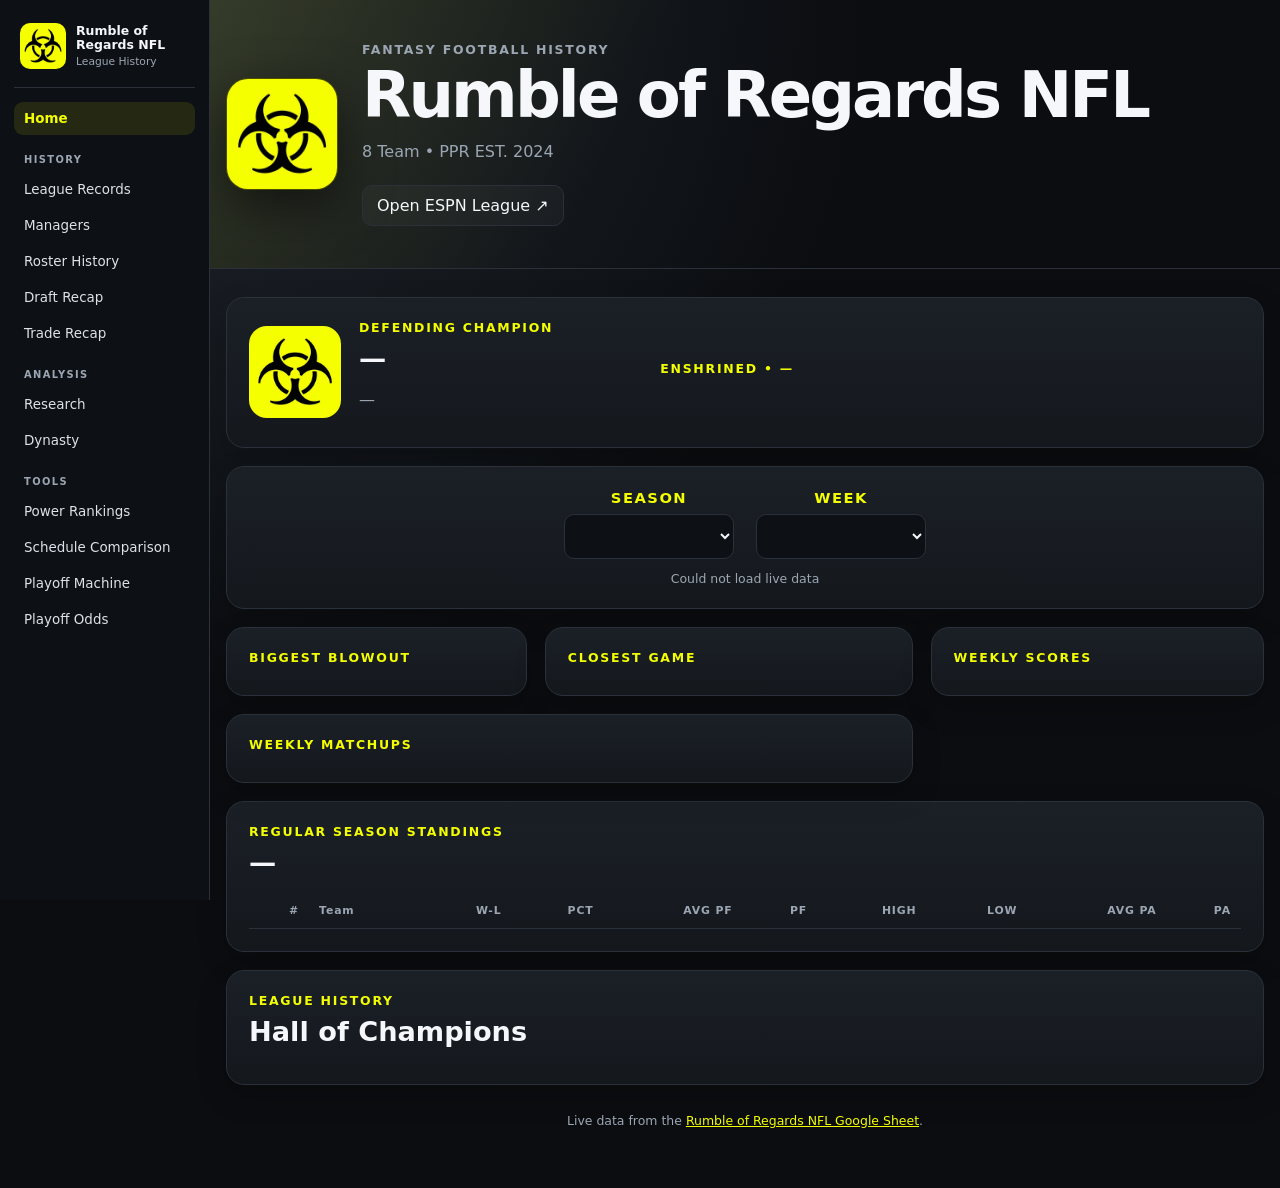
==== commit 03e74e60: "Add files via upload" ====
--- a/index.html
+++ b/index.html
@@ -1,6 +1,6 @@
-<!doctype html><html lang="en"><head><meta charset="utf-8"><meta name="viewport" content="width=device-width,initial-scale=1"><title>Rumble of Regards NFL</title><link rel="stylesheet" href="styles.css"></head><body data-page="home" data-root="">
+<!doctype html><html lang="en"><head><meta charset="utf-8"><meta name="viewport" content="width=device-width,initial-scale=1"><title>Rumble of Regards NFL</title><link rel="stylesheet" href="styles.css?v=20260920e"></head><body data-page="home" data-root="">
 <button class="nav-toggle" id="navToggle" aria-label="Open navigation">☰</button>
-<aside class="sidebar" id="sidebar"><a class="side-brand" href="./"><img src="league-logo.png" alt="League logo"><span><strong>Rumble of Regards NFL</strong><small>League History</small></span></a><nav class="side-nav"><a class="active" href="./">Home</a><p>History</p><a href="records/">League Records</a><a href="managers/">Managers</a><p>Analysis</p><a href="research/">Research</a><a href="dynasty/">Dynasty</a><p>Tools</p><a href="power-rankings/">Power Rankings</a><a href="schedule-comparison/">Schedule Comparison</a><a href="playoff-machine/">Playoff Machine</a><a href="playoff-odds/">Playoff Odds</a></nav></aside>
+<aside class="sidebar" id="sidebar"><a class="side-brand" href="./"><img src="league-logo.png" alt="League logo"><span><strong>Rumble of Regards NFL</strong><small>League History</small></span></a><nav class="side-nav"><a class="active" href="./">Home</a><p>History</p><a href="records/">League Records</a><a href="managers/">Managers</a><a href="roster-history/">Roster History</a><a href="draft-recap/">Draft Recap</a><a href="trade-recap/">Trade Recap</a><p>Analysis</p><a href="research/">Research</a><a href="dynasty/">Dynasty</a><p>Tools</p><a href="power-rankings/">Power Rankings</a><a href="schedule-comparison/">Schedule Comparison</a><a href="playoff-machine/">Playoff Machine</a><a href="playoff-odds/">Playoff Odds</a></nav></aside>
 <div class="site-content">
 <header class="hero"><div class="hero-inner"><img class="league-logo" src="league-logo.png" alt="League logo"><div><p class="eyebrow">FANTASY FOOTBALL HISTORY</p><h1 id="leagueName">Rumble of Regards NFL</h1><p id="leagueMeta">8 Team • PPR EST. 2024</p><a class="espn" href="https://fantasy.espn.com/football/league?leagueId=625734384" target="_blank" rel="noopener">Open ESPN League ↗</a></div></div></header>
 <main class="shell">
@@ -9,4 +9,4 @@
 <section id="weeklySection" class="weekly"><div class="weekly-left"><div class="weekly-records"><article class="matchup card blowout-card"><p class="section-kicker">BIGGEST BLOWOUT</p><div id="blowout"></div></article><article class="matchup card closest-card"><p class="section-kicker">CLOSEST GAME</p><div id="closest"></div></article></div><article id="weeklyMatchupsCard" class="card weekly-matchups-card"><p class="section-kicker">WEEKLY MATCHUPS</p><div id="weeklyMatchups" class="weekly-matchups"></div></article></div><article class="rankings card"><p class="section-kicker">WEEKLY SCORES</p><div id="scorers"></div></article></section>
 <section class="card standings-card"><div class="section-head"><div><p class="section-kicker">REGULAR SEASON STANDINGS</p><h2 id="standingsTitle">—</h2></div></div><div class="table-wrap"><table><thead><tr><th>#</th><th>Team</th><th>W-L</th><th>PCT</th><th>AVG PF</th><th>PF</th><th>HIGH</th><th>LOW</th><th>AVG PA</th><th>PA</th></tr></thead><tbody id="standings"></tbody></table></div></section>
 <section class="card shrine-card"><div class="section-head"><div><p class="section-kicker">LEAGUE HISTORY</p><h2>Hall of Champions</h2></div></div><div id="shrine" class="shrine"></div></section>
-<footer>Live data from the <a href="https://docs.google.com/spreadsheets/d/e/2PACX-1vQHXrlutk_HgerfirsdUdHee4iSlWc9iG8PuyQx7CvtLcKI5knCtkG09WXN5C--NkTXt9Rr7ULzX_2f/pubhtml" target="_blank" rel="noopener noreferrer">Rumble of Regards NFL Google Sheet</a>.</footer></main></div><script src="app.js"></script></body></html>
+<footer>Live data from the <a href="https://docs.google.com/spreadsheets/d/e/2PACX-1vQHXrlutk_HgerfirsdUdHee4iSlWc9iG8PuyQx7CvtLcKI5knCtkG09WXN5C--NkTXt9Rr7ULzX_2f/pubhtml" target="_blank" rel="noopener noreferrer">Rumble of Regards NFL Google Sheet</a>.</footer></main></div><script src="app.js?v=20260920e"></script></body></html>
--- a/styles.css
+++ b/styles.css
@@ -140,3 +140,17 @@
 .odds-table .odds-bye{background:rgba(126,231,135,.08)}.odds-table .odds-out{background:rgba(255,107,107,.08)}.odds-table .odds-total{color:var(--accent);font-size:1.02rem}
 .odds-explain h2{margin:3px 0 9px}.odds-explain p:last-child{color:var(--muted);line-height:1.65;max-width:900px}
 @media(max-width:650px){.odds-controls{align-items:stretch;flex-direction:column}.odds-method{text-align:left}.odds-controls select{width:100%}}
+
+
+/* Roster history */
+.roster-history-shell{display:flex;flex-direction:column;gap:18px}.history-controls{text-align:center}.history-selectors{display:flex;justify-content:center;gap:18px;flex-wrap:wrap}.history-selectors label{font-size:.72rem;color:var(--accent);font-weight:900;letter-spacing:.12em}.history-selectors select{display:block;margin-top:8px;min-width:180px;background:#0d1014;color:var(--text);border:1px solid var(--line);border-radius:10px;padding:11px 34px 11px 12px;font-size:.95rem;font-weight:800}.history-grid{display:grid;grid-template-columns:1fr 1fr;gap:18px}.history-grid .card h2,.roster-history-shell>.card h2{margin:0 0 16px}.roster-group h3{margin:0 0 8px;color:var(--muted);font-size:.72rem;text-transform:uppercase;letter-spacing:.1em}.roster-group+.roster-group{margin-top:18px}.roster-group.roster-bench{margin-top:34px}.roster-player{display:grid;grid-template-columns:70px 1fr;gap:10px;padding:8px 0;border-bottom:1px solid var(--line)}.roster-slot{color:var(--accent);font-size:.72rem;font-weight:900}.move-row,.draft-row{display:flex;gap:12px;align-items:center;padding:10px 0;border-bottom:1px solid var(--line)}.move-row>div,.draft-row>div{display:flex;flex-direction:column;gap:3px}.move-row small,.draft-row small{color:var(--muted)}.move-sign{font-size:1.35rem;font-weight:950;width:24px;text-align:center}.move-in{color:var(--good)}.move-out{color:var(--danger)}.draft-pick{min-width:46px;color:var(--accent);font-weight:900}@media(max-width:750px){.history-grid{grid-template-columns:1fr}.history-selectors{display:grid;grid-template-columns:1fr 1fr}.history-selectors label:last-child{grid-column:1/-1}.history-selectors select{width:100%;min-width:0}}
+.history-grid.moves-only{grid-template-columns:1fr}.history-grid.moves-only>.card{max-width:none}.roster-player{grid-template-columns:70px 1fr auto}.roster-score{font-variant-numeric:tabular-nums;font-weight:900;text-align:right}.draft-selectors{grid-template-columns:repeat(2,minmax(0,220px));justify-content:center}
+
+.draft-team-logo{width:38px;height:38px;object-fit:contain;flex:0 0 38px;border-radius:8px}
+
+/* Grouped roster-history trades */
+.trade-card{margin:0 0 14px;padding:14px;border:1px solid var(--line);border-radius:12px;background:#0d1014}.trade-title{font-weight:950;color:var(--accent);margin-bottom:12px}.trade-body{display:grid;grid-template-columns:repeat(auto-fit,minmax(190px,1fr));gap:14px}.trade-side{display:flex;flex-direction:column;gap:6px}.trade-side>strong{font-size:.78rem;text-transform:uppercase;letter-spacing:.06em}.trade-player{display:flex;align-items:center;gap:8px}.trade-player .move-sign{font-size:1.05rem;width:18px}.trade-player span:last-child{font-weight:800}@media(max-width:600px){.trade-body{grid-template-columns:1fr}}
+
+
+/* Trade recap */
+.trade-recap-selectors{display:flex;justify-content:center}.trade-recap-list{display:flex;flex-direction:column;gap:16px}.trade-recap-card{border:1px solid var(--line);border-radius:14px;background:#0d1014;overflow:hidden}.trade-recap-week{padding:9px 14px;border-bottom:1px solid var(--line);color:var(--accent);font-size:.72rem;font-weight:950;text-transform:uppercase;letter-spacing:.09em}.trade-recap-sides{display:grid;grid-template-columns:minmax(0,1fr) auto minmax(0,1fr);gap:18px;align-items:stretch;padding:18px}.trade-recap-side{min-width:0}.trade-recap-team{display:flex;align-items:center;gap:12px;padding-bottom:12px;margin-bottom:8px;border-bottom:1px solid var(--line)}.trade-recap-team img{width:48px;height:48px;object-fit:contain;border-radius:9px;flex:0 0 48px}.trade-recap-team>div{display:flex;flex-direction:column;gap:3px;min-width:0}.trade-recap-team strong{font-size:1rem}.trade-recap-team small{color:var(--muted)}.trade-recap-players{display:flex;flex-direction:column;gap:5px}.trade-recap-player{display:flex;align-items:center;gap:8px;font-weight:800}.trade-recap-player .move-sign{font-size:1.05rem;width:18px}.trade-recap-arrow{display:flex;align-items:center;justify-content:center;color:var(--accent);font-size:1.5rem;font-weight:950;padding:0 4px}@media(max-width:650px){.trade-recap-sides{grid-template-columns:1fr}.trade-recap-arrow{transform:rotate(90deg);padding:0}.trade-recap-team img{width:42px;height:42px;flex-basis:42px}}
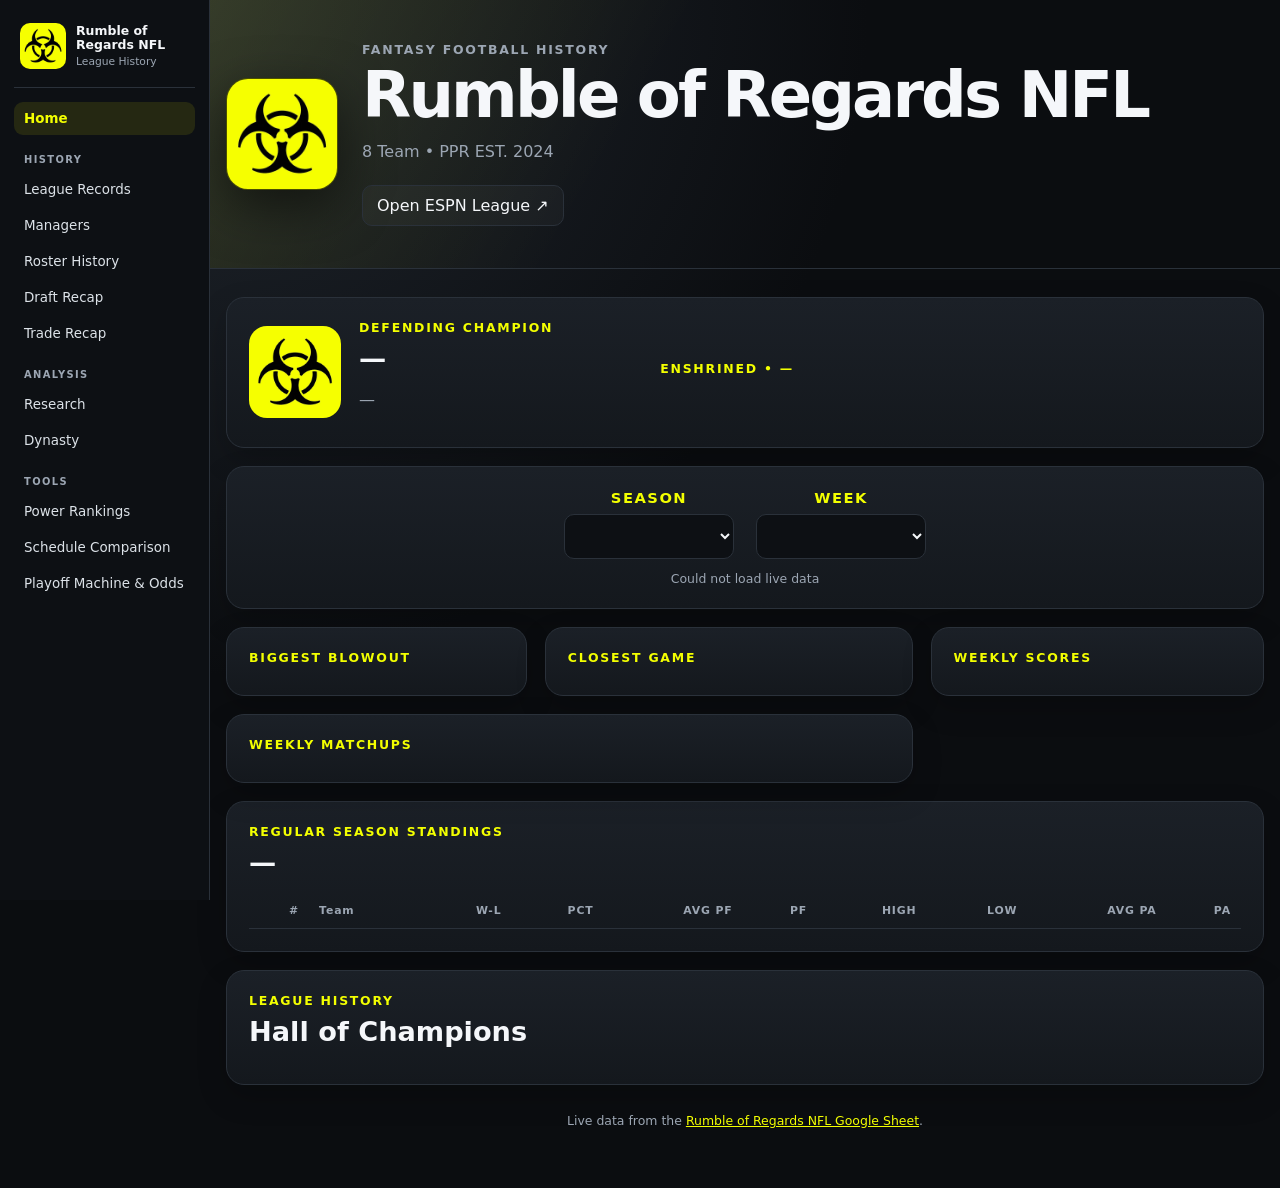
==== commit 5de61059: "Add files via upload" ====
--- a/index.html
+++ b/index.html
@@ -1,6 +1,19 @@
-<!doctype html><html lang="en"><head><meta charset="utf-8"><meta name="viewport" content="width=device-width,initial-scale=1"><title>Rumble of Regards NFL</title><link rel="stylesheet" href="styles.css?v=20260920e"></head><body data-page="home" data-root="">
+<!doctype html><html lang="en"><head><meta charset="utf-8"><meta name="viewport" content="width=device-width,initial-scale=1">
+<title>Rumble of Regards NFL</title>
+
+<meta property="og:type" content="website">
+<meta property="og:site_name" content="Rumble of Regards NFL">
+<meta property="og:title" content="Rumble of Regards NFL | League History">
+<meta property="og:description" content="Explore league champions, records, manager stats, standings, and fantasy football playoff tools.">
+<meta property="og:url" content="https://fantasy.chujay.com/">
+<meta property="og:image" content="https://fantasy.chujay.com/preview.png">
+<meta name="theme-color" content="#1e293b">
+<meta name="twitter:card" content="summary_large_image">
+
+<link rel="stylesheet" href="styles.css?v=20260920e">
+</head><body data-page="home" data-root="">
 <button class="nav-toggle" id="navToggle" aria-label="Open navigation">☰</button>
-<aside class="sidebar" id="sidebar"><a class="side-brand" href="./"><img src="league-logo.png" alt="League logo"><span><strong>Rumble of Regards NFL</strong><small>League History</small></span></a><nav class="side-nav"><a class="active" href="./">Home</a><p>History</p><a href="records/">League Records</a><a href="managers/">Managers</a><a href="roster-history/">Roster History</a><a href="draft-recap/">Draft Recap</a><a href="trade-recap/">Trade Recap</a><p>Analysis</p><a href="research/">Research</a><a href="dynasty/">Dynasty</a><p>Tools</p><a href="power-rankings/">Power Rankings</a><a href="schedule-comparison/">Schedule Comparison</a><a href="playoff-machine/">Playoff Machine</a><a href="playoff-odds/">Playoff Odds</a></nav></aside>
+<aside class="sidebar" id="sidebar"><a class="side-brand" href="./"><img src="league-logo.png" alt="League logo"><span><strong>Rumble of Regards NFL</strong><small>League History</small></span></a><nav class="side-nav"><a class="active" href="./">Home</a><p>History</p><a href="records/">League Records</a><a href="managers/">Managers</a><a href="roster-history/">Roster History</a><a href="draft-recap/">Draft Recap</a><a href="trade-recap/">Trade Recap</a><p>Analysis</p><a href="research/">Research</a><a href="dynasty/">Dynasty</a><p>Tools</p><a href="power-rankings/">Power Rankings</a><a href="schedule-comparison/">Schedule Comparison</a><a href="playoff-machine/">Playoff Machine & Odds</a></nav></aside>
 <div class="site-content">
 <header class="hero"><div class="hero-inner"><img class="league-logo" src="league-logo.png" alt="League logo"><div><p class="eyebrow">FANTASY FOOTBALL HISTORY</p><h1 id="leagueName">Rumble of Regards NFL</h1><p id="leagueMeta">8 Team • PPR EST. 2024</p><a class="espn" href="https://fantasy.espn.com/football/league?leagueId=625734384" target="_blank" rel="noopener">Open ESPN League ↗</a></div></div></header>
 <main class="shell">
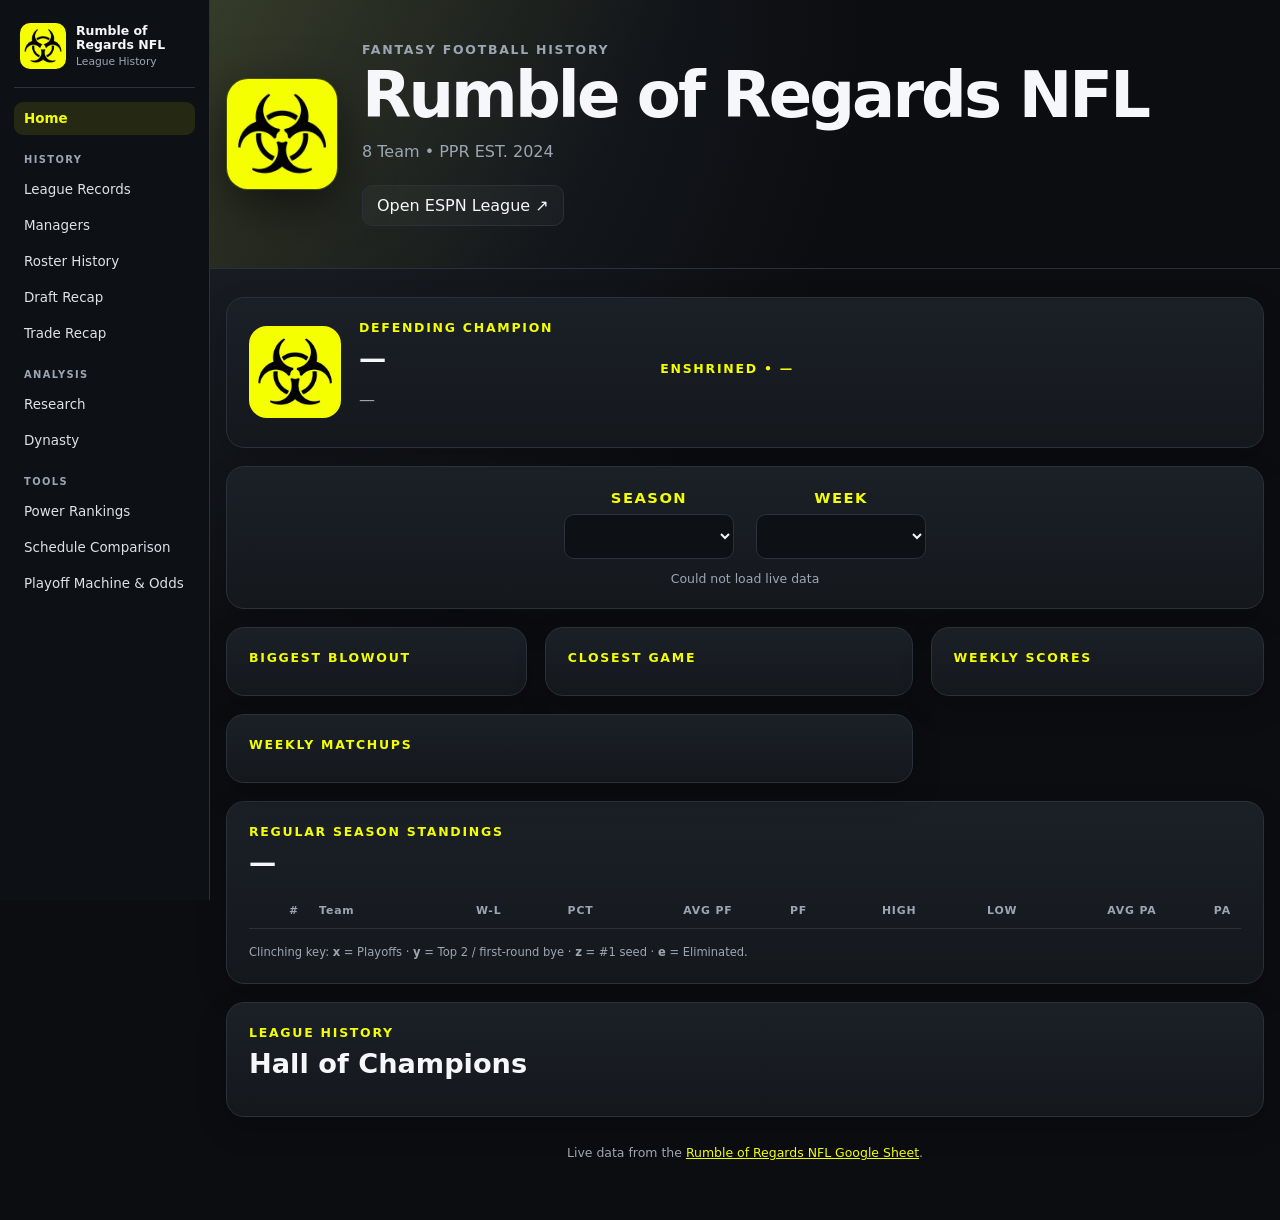
==== commit 16ba564a: "Add files via upload" ====
--- a/index.html
+++ b/index.html
@@ -10,7 +10,7 @@
 <meta name="theme-color" content="#1e293b">
 <meta name="twitter:card" content="summary_large_image">
 
-<link rel="stylesheet" href="styles.css?v=20260920e">
+<link rel="stylesheet" href="styles.css?v=20261110clinchlegend2">
 </head><body data-page="home" data-root="">
 <button class="nav-toggle" id="navToggle" aria-label="Open navigation">☰</button>
 <aside class="sidebar" id="sidebar"><a class="side-brand" href="./"><img src="league-logo.png" alt="League logo"><span><strong>Rumble of Regards NFL</strong><small>League History</small></span></a><nav class="side-nav"><a class="active" href="./">Home</a><p>History</p><a href="records/">League Records</a><a href="managers/">Managers</a><a href="roster-history/">Roster History</a><a href="draft-recap/">Draft Recap</a><a href="trade-recap/">Trade Recap</a><p>Analysis</p><a href="research/">Research</a><a href="dynasty/">Dynasty</a><p>Tools</p><a href="power-rankings/">Power Rankings</a><a href="schedule-comparison/">Schedule Comparison</a><a href="playoff-machine/">Playoff Machine & Odds</a></nav></aside>
@@ -20,6 +20,6 @@
 <section class="champ card"><div class="champ-identity"><img id="champLogo" class="champ-logo" src="league-logo.png" alt="Champion logo"><div><p class="section-kicker">DEFENDING CHAMPION</p><h2 id="champTeam">—</h2><p id="champOwner" class="muted">—</p></div></div><div><p class="section-kicker">ENSHRINED • <span id="champYear">—</span></p><div id="enshrined" class="chips"></div></div></section>
 <section class="controls card"><div class="selector-group"><label>SEASON<select id="yearSelect"></select></label><label>WEEK<select id="weekSelect"></select></label></div><div id="status" class="status">Loading live league data…</div></section>
 <section id="weeklySection" class="weekly"><div class="weekly-left"><div class="weekly-records"><article class="matchup card blowout-card"><p class="section-kicker">BIGGEST BLOWOUT</p><div id="blowout"></div></article><article class="matchup card closest-card"><p class="section-kicker">CLOSEST GAME</p><div id="closest"></div></article></div><article id="weeklyMatchupsCard" class="card weekly-matchups-card"><p class="section-kicker">WEEKLY MATCHUPS</p><div id="weeklyMatchups" class="weekly-matchups"></div></article></div><article class="rankings card"><p class="section-kicker">WEEKLY SCORES</p><div id="scorers"></div></article></section>
-<section class="card standings-card"><div class="section-head"><div><p class="section-kicker">REGULAR SEASON STANDINGS</p><h2 id="standingsTitle">—</h2></div></div><div class="table-wrap"><table><thead><tr><th>#</th><th>Team</th><th>W-L</th><th>PCT</th><th>AVG PF</th><th>PF</th><th>HIGH</th><th>LOW</th><th>AVG PA</th><th>PA</th></tr></thead><tbody id="standings"></tbody></table></div></section>
+<section class="card standings-card"><div class="section-head"><div><p class="section-kicker">REGULAR SEASON STANDINGS</p><h2 id="standingsTitle">—</h2></div></div><div class="table-wrap"><table><thead><tr><th>#</th><th>Team</th><th>W-L</th><th>PCT</th><th>AVG PF</th><th>PF</th><th>HIGH</th><th>LOW</th><th>AVG PA</th><th>PA</th></tr></thead><tbody id="standings"></tbody></table></div><p class="playoff-note muted clinch-key">Clinching key: <strong>x</strong> = Playoffs · <strong>y</strong> = Top 2 / first-round bye · <strong>z</strong> = #1 seed · <strong>e</strong> = Eliminated.</p></section>
 <section class="card shrine-card"><div class="section-head"><div><p class="section-kicker">LEAGUE HISTORY</p><h2>Hall of Champions</h2></div></div><div id="shrine" class="shrine"></div></section>
-<footer>Live data from the <a href="https://docs.google.com/spreadsheets/d/e/2PACX-1vQHXrlutk_HgerfirsdUdHee4iSlWc9iG8PuyQx7CvtLcKI5knCtkG09WXN5C--NkTXt9Rr7ULzX_2f/pubhtml" target="_blank" rel="noopener noreferrer">Rumble of Regards NFL Google Sheet</a>.</footer></main></div><script src="app.js?v=20260920e"></script></body></html>
+<footer>Live data from the <a href="https://docs.google.com/spreadsheets/d/e/2PACX-1vQHXrlutk_HgerfirsdUdHee4iSlWc9iG8PuyQx7CvtLcKI5knCtkG09WXN5C--NkTXt9Rr7ULzX_2f/pubhtml" target="_blank" rel="noopener noreferrer">Rumble of Regards NFL Google Sheet</a>.</footer></main></div><script src="app.js?v=20261110clinchlegend2"></script></body></html>
--- a/styles.css
+++ b/styles.css
@@ -154,3 +154,12 @@
 
 /* Trade recap */
 .trade-recap-selectors{display:flex;justify-content:center}.trade-recap-list{display:flex;flex-direction:column;gap:16px}.trade-recap-card{border:1px solid var(--line);border-radius:14px;background:#0d1014;overflow:hidden}.trade-recap-week{padding:9px 14px;border-bottom:1px solid var(--line);color:var(--accent);font-size:.72rem;font-weight:950;text-transform:uppercase;letter-spacing:.09em}.trade-recap-sides{display:grid;grid-template-columns:minmax(0,1fr) auto minmax(0,1fr);gap:18px;align-items:stretch;padding:18px}.trade-recap-side{min-width:0}.trade-recap-team{display:flex;align-items:center;gap:12px;padding-bottom:12px;margin-bottom:8px;border-bottom:1px solid var(--line)}.trade-recap-team img{width:48px;height:48px;object-fit:contain;border-radius:9px;flex:0 0 48px}.trade-recap-team>div{display:flex;flex-direction:column;gap:3px;min-width:0}.trade-recap-team strong{font-size:1rem}.trade-recap-team small{color:var(--muted)}.trade-recap-players{display:flex;flex-direction:column;gap:5px}.trade-recap-player{display:flex;align-items:center;gap:8px;font-weight:800}.trade-recap-player .move-sign{font-size:1.05rem;width:18px}.trade-recap-arrow{display:flex;align-items:center;justify-content:center;color:var(--accent);font-size:1.5rem;font-weight:950;padding:0 4px}@media(max-width:650px){.trade-recap-sides{grid-template-columns:1fr}.trade-recap-arrow{transform:rotate(90deg);padding:0}.trade-recap-team img{width:42px;height:42px;flex-basis:42px}}
+
+/* Clinching key, consistent on homepage and Playoff Machine */
+.clinch-legend{display:flex;flex-wrap:wrap;gap:6px 17px;align-items:center;margin:8px 0 12px;font-size:12px;color:var(--muted,#777)}
+.clinch-legend span{display:inline-flex;gap:5px;align-items:center;white-space:nowrap}
+.clinch-legend strong{font-size:12px;color:var(--text,#222);font-weight:800}
+
+/* Clinching key: use the same subtle footnote treatment on both standings tables. */
+.clinch-key{margin-top:14px!important;margin-bottom:0!important;line-height:1.6}
+.clinch-key strong{color:inherit;font-size:inherit;font-weight:800}
